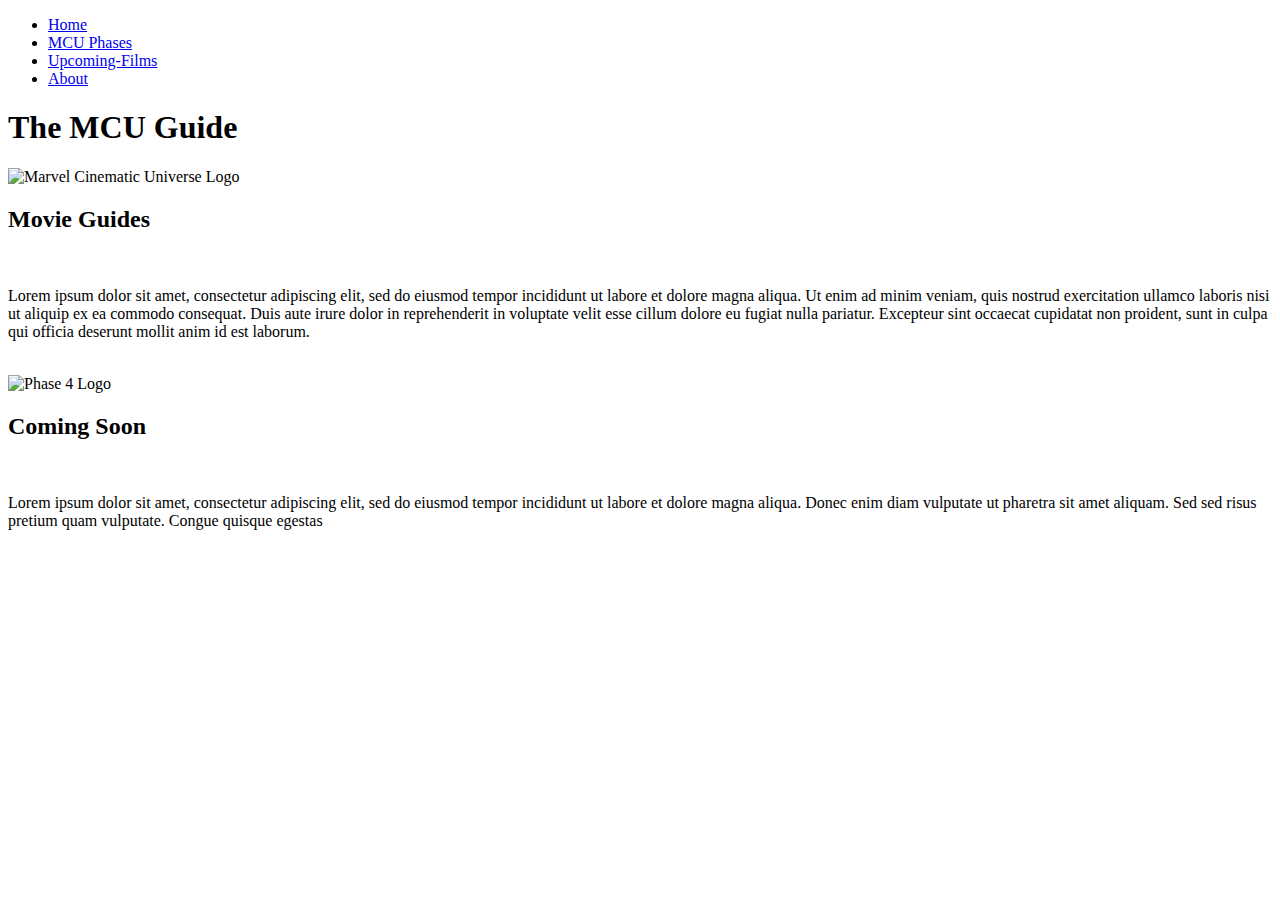
==== index.html @ 6202f154 "index.html" ====
<!DOCTYPE html>

<html lang="en">

<head>
    <meta charset="UTF-8">
    <meta http-equiv="X-UA-Compatible" content="IE=edge">
    <meta name="viewport" content="width=device-width, intial-scale=1.8">
    <title>My website</title>
    <link rel="stylesheet" href="clmaterial.css" />
</head>

<body>

    <nav class="nav">
        <ul>
            <li><a href="index.html">Home</a></li>
            <li><a href="mcu-phases.html">MCU Phases</a></li>
            <li><a href="upcoming-films.html">Upcoming-Films</a></li>
            <li><a href="about.html">About</a></li>
        </ul>
    </nav>

    <div id="main">
        <h1>The MCU Guide</h1>
        <img width="500" src="img/MCU.png" alt="Marvel Cinematic Universe Logo" />
        <br>
        <!--space between picture and h2-->
        <h2>Movie Guides</h2>
        <br>
        <!--Add text later and fix text-->
        <p>Lorem ipsum dolor sit amet, consectetur adipiscing elit, sed do eiusmod tempor incididunt ut labore et dolore
            magna aliqua. Ut enim ad minim veniam, quis nostrud exercitation ullamco laboris nisi ut aliquip ex ea
            commodo consequat. Duis aute irure dolor in reprehenderit in voluptate velit esse cillum dolore eu fugiat
            nulla pariatur. Excepteur sint occaecat cupidatat non proident, sunt in culpa qui officia deserunt mollit
            anim id est laborum.</p>
        <br>
        <img width="500" src="img/home-p4.png" alt=" Phase 4 Logo" />
        <br>
        <h2>Coming Soon</h2>
        <br>
        <p>Lorem ipsum dolor sit amet, consectetur adipiscing elit, sed do eiusmod tempor incididunt ut labore et dolore
            magna aliqua. Donec enim diam vulputate ut pharetra sit amet aliquam. Sed sed risus pretium quam vulputate.
            Congue quisque egestas</p>
        <br>
        <br>
    </div>


</body>

</html>
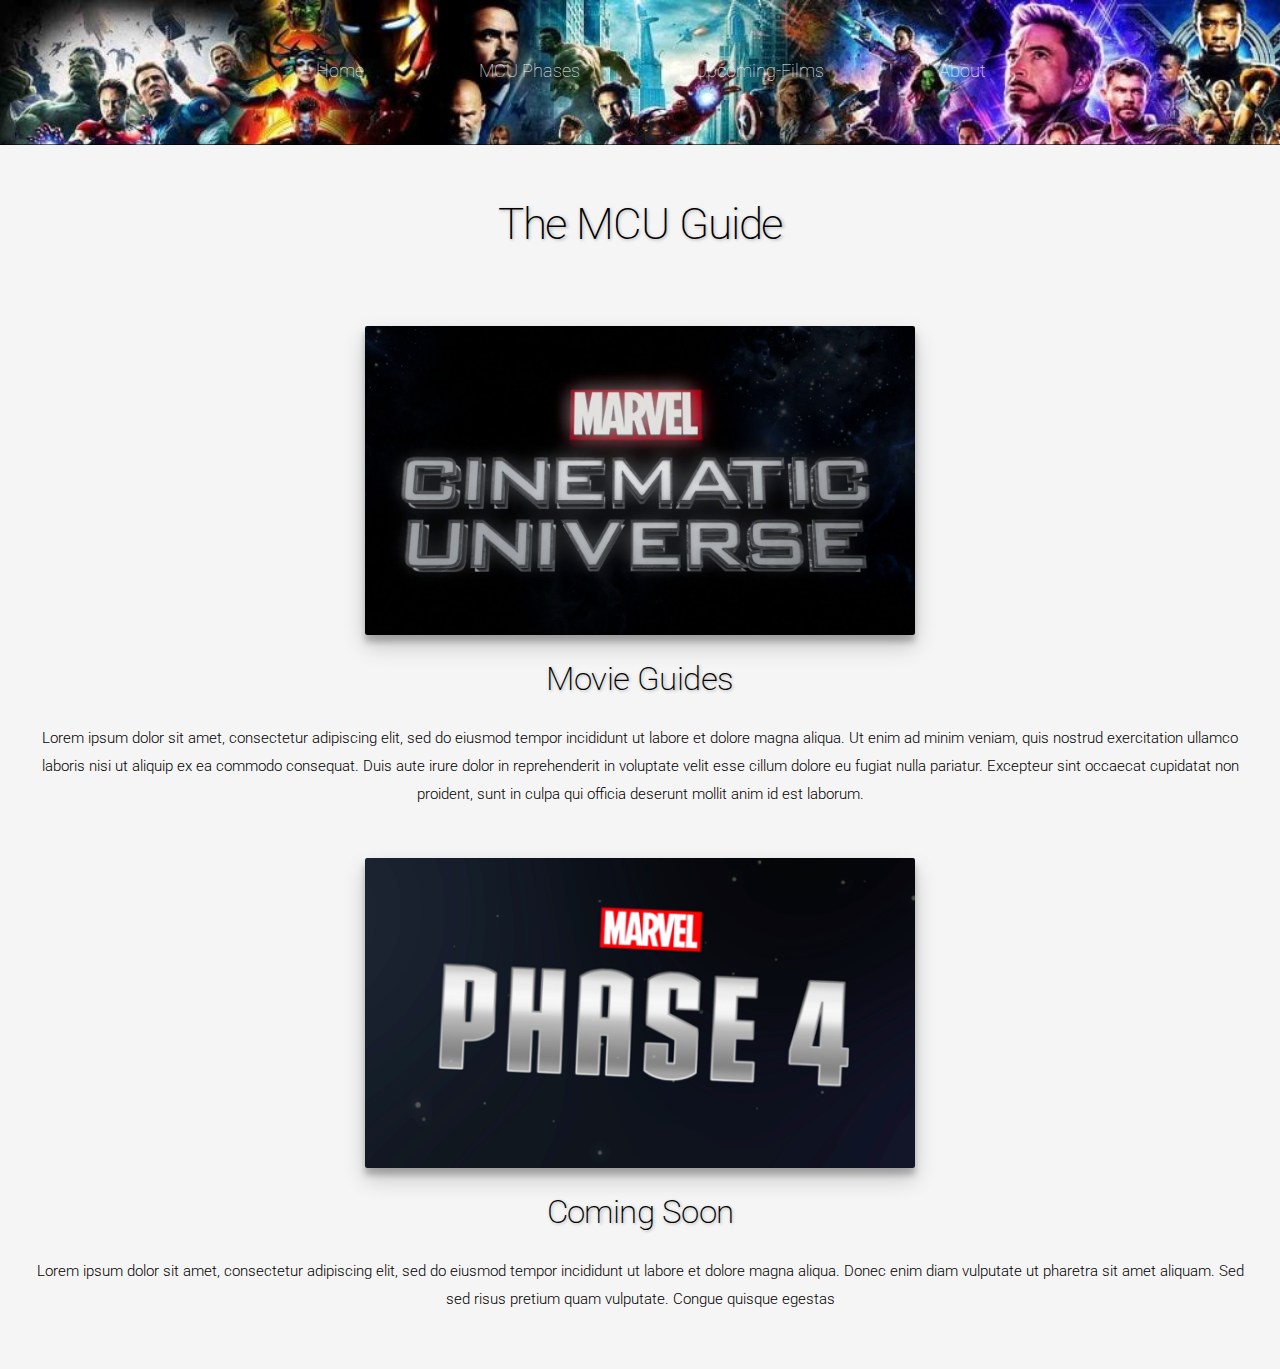
==== commit adee1561: "Update index.html" ====
--- a/index.html
+++ b/index.html
@@ -14,10 +14,10 @@
 
     <nav class="nav">
         <ul>
-            <li><a href="index.html">Home</a></li>
-            <li><a href="mcu-phases.html">MCU Phases</a></li>
-            <li><a href="upcoming-films.html">Upcoming-Films</a></li>
-            <li><a href="about.html">About</a></li>
+            <li><a href="website/index.html">Home</a></li>
+            <li><a href="website/mcu-phases.html">MCU Phases</a></li>
+            <li><a href="website/upcoming-films.html">Upcoming-Films</a></li>
+            <li><a href="website/about.html">About</a></li>
         </ul>
     </nav>
 
--- a/clmaterial.css
+++ b/clmaterial.css
@@ -0,0 +1,890 @@
+@charset "UTF-8";
+@import url("https://fonts.googleapis.com/css?family=Roboto");
+html {
+  font-family: Roboto, sans-serif;
+  background-color: #f5f5f5;
+  font-size: 10px;
+  box-sizing: border-box;
+  zoom: 110%;
+}
+
+* {
+  box-sizing: inherit;
+  position: relative;
+}
+
+.nav ul {
+  margin: 0;
+}
+
+.nav li {
+  display: inline;
+}
+
+.nav a {
+  display: inline-block;
+  padding: 3em;
+  color: rgb(245, 240, 240);
+}
+
+.nav {
+  background-image: url(img/mcu-header.jpg);
+  background-size: cover;
+  text-align: center;
+  font-size: 1.2em;
+  font-weight: lighter;
+  border-bottom: 1px solid rgba(0, 0, 0, 0.6);
+}
+
+.nav a:hover {
+  background-color: rgba(255, 255, 255, 0.3);
+}
+
+a,
+a[xx] {
+  background-color: transparent;
+  color: #000000;
+  text-decoration: none;
+  display: inline-block;
+  z-index: 1;
+}
+a:active,
+a[xx]:active {
+  outline: 0;
+}
+a:hover,
+a[xx]:hover {
+  outline: 0;
+  background-color: rgba(141, 141, 150, 0.534);
+}
+
+b {
+  font-weight: 700;
+}
+
+strong {
+  font-weight: 700;
+}
+
+#main {
+  text-align: center;
+}
+
+#phases {
+  text-align: center;
+}
+
+#upcoming-films {
+  text-align: center;
+}
+
+h1,
+h1[xx] {
+  margin: 0 5% 2rem;
+  text-shadow: 1px 1px 3px rgba(0, 0, 0, 0.3);
+  font-weight: 200;
+  font-size: 4rem;
+  line-height: 1.1;
+  letter-spacing: -1px;
+  margin-top: 50px;
+  text-align: center;
+  margin-bottom: 50px;
+}
+
+h2,
+h2[xx] {
+  margin: 5px 5% 0 5%;
+  text-shadow: 1px 1px 3px rgba(0, 0, 0, 0.3);
+  font-weight: 200;
+  font-size: 3rem;
+  line-height: 1.1;
+  letter-spacing: -0.05rem;
+}
+
+h3,
+h3[xx] {
+  margin: 5px 5% 0 5%;
+  font-weight: 200;
+  font-size: 2.5rem;
+  line-height: 1.3;
+  letter-spacing: -0.05rem;
+}
+
+h4,
+h4[xx] {
+  margin: 5px 5% 0 5%;
+  font-weight: 200;
+  font-size: 2rem;
+  line-height: 1.3;
+  letter-spacing: -0.05rem;
+}
+
+h5,
+h5[xx] {
+  margin: 5px 5% 0 5%;
+  font-weight: 200;
+  font-size: 1.4rem;
+  line-height: 1.5;
+  letter-spacing: 0;
+  text-transform: uppercase;
+  font-weight: 700;
+}
+
+h6,
+h6[xx] {
+  margin: 5px 5% 0 5%;
+  font-weight: 200;
+  font-size: 1.4rem;
+  line-height: 1.5;
+  letter-spacing: 0;
+  text-transform: uppercase;
+  font-weight: 400;
+}
+
+img,
+img[xx] {
+  border: 0;
+  margin: 20px 5% 10px 5%;
+  height: auto;
+  max-width: 90%;
+  border-radius: 2px;
+  box-shadow: 0 10px 20px rgba(0, 0, 0, 0.19), 0 6px 6px rgba(0, 0, 0, 0.23);
+}
+
+::-moz-selection {
+  background-color: #3f51b5;
+  color: #fff;
+}
+
+::selection {
+  background-color: #3f51b5;
+  color: #fff;
+}
+
+:after {
+  box-sizing: inherit;
+  position: relative;
+  transition: all 0.3s ease-in-out;
+}
+
+:before {
+  box-sizing: inherit;
+  position: relative;
+  transition: all 0.3s ease-in-out;
+}
+
+:focus {
+  outline: 0;
+}
+
+body {
+  color: #000;
+  margin: 0;
+  font-size: 1.4rem;
+  line-height: 1.8;
+  font-weight: 300;
+}
+
+form {
+  background-color: #fff;
+  box-shadow: 0 10px 20px rgba(0, 0, 0, 0.19), 0 6px 6px rgba(0, 0, 0, 0.23);
+  border-radius: 2px;
+  margin: 7%;
+  padding: 8%;
+}
+
+table {
+  margin: 7%;
+  padding: 8%;
+  width: 86%;
+  background-color: #fff;
+  border-radius: 2px;
+  box-shadow: 0 10px 20px rgba(0, 0, 0, 0.19), 0 6px 6px rgba(0, 0, 0, 0.23);
+  text-align: left;
+}
+table td {
+  height: 3.2em;
+  border-bottom: 1px solid #e0e0e0;
+  padding: 1rem;
+}
+table th {
+  height: 4em;
+  border-bottom: 1px solid #e0e0e0;
+  padding: 1rem;
+  font-weight: 700;
+  color: #616161;
+}
+table th:before {
+  content: "";
+  width: 100%;
+  height: 100%;
+  position: absolute;
+  display: block;
+  top: 0;
+  left: 0;
+  background: #f5f5f5;
+  z-index: -1;
+  opacity: 0;
+  visibility: hidden;
+}
+table th:hover:before {
+  opacity: 1;
+  visibility: visible;
+}
+table tbody tr:hover {
+  background: #f5f5f5;
+}
+
+card {
+  background: #fff;
+  display: block;
+  margin: 7%;
+  padding: 2rem;
+  width: 86%;
+  box-shadow: 0 10px 20px rgba(0, 0, 0, 0.19), 0 6px 6px rgba(0, 0, 0, 0.23);
+  border-radius: 2px;
+  margin-bottom: 2rem;
+}
+card hr[xx] {
+  margin: 1rem 0;
+}
+card:last-child {
+  margin-bottom: 0;
+}
+card > h5 {
+  margin-top: 10px;
+  margin-bottom: 25px;
+}
+card > img,
+card > img[xx] {
+  width: calc(100% + 4rem);
+  max-width: none;
+  margin: 0 0 2rem -2rem;
+  display: block;
+  padding: 0px;
+  margin: 0 0 2rem -2rem;
+  display: block;
+  box-shadow: none;
+  border-radius: 0px;
+}
+card > img:first-child,
+card > img[xx]:first-child {
+  margin: -2rem 0 2rem -2rem;
+  border-radius: 2px 2px 0px 0px;
+}
+card > img:last-child,
+card > img[xx]:last-child {
+  margin: 0 0 -2rem -2rem;
+  border-radius: 0px 0px 2px 2px;
+}
+card hr {
+  margin: 1rem 0;
+}
+
+@media (min-width: 900px) {
+  form {
+    padding: 4%;
+    margin: 7% 15% 7% 15%;
+  }
+
+  table {
+    padding: 4%;
+    margin: 7% 15% 7% 15%;
+    width: 70%;
+  }
+
+  card {
+    margin: 7% 15% 7% 15%;
+    width: 70%;
+  }
+}
+@media (min-width: 1200px) {
+  form {
+    padding: 3%;
+    margin: 7% 25% 7% 25%;
+  }
+
+  table {
+    padding: 2%;
+    margin: 7% 20% 7% 20%;
+    width: 60%;
+  }
+
+  card {
+    margin: 7% 20% 7% 20%;
+    width: 60%;
+  }
+}
+@media (max-width: 50rem) {
+  body {
+    overflow-x: hidden;
+    padding-top: 4.4rem;
+  }
+
+  [btn][full] {
+    width: 100%;
+  }
+
+  button[xx][full] {
+    width: 100%;
+  }
+
+  input[type="submit"][full] {
+    width: 100%;
+  }
+
+  button[full] {
+    width: 100%;
+  }
+}
+p {
+  margin: 0 2% 0 2%;
+}
+
+button,
+button[xx] {
+  transition: all 0.3s ease-in-out;
+  cursor: pointer;
+  color: #fff;
+  padding: 10px;
+  background: #3f51b5;
+  border: 1px solid #3f51b5;
+  border-radius: 1.5px;
+  box-shadow: 0 0 0 transparent;
+  text-transform: uppercase;
+  text-decoration: none;
+  text-align: center;
+  font-size: 1.2rem;
+  font-weight: 700;
+  line-height: 1rem;
+  float: none;
+  margin: auto;
+  box-shadow: 0 1px 3px rgba(0, 0, 0, 0.12), 0 1px 2px rgba(0, 0, 0, 0.24);
+}
+button:before,
+button[xx]:before {
+  content: "";
+  position: absolute;
+  z-index: -1;
+  opacity: 0;
+  width: 100%;
+  height: 100%;
+  left: 0;
+  top: 0;
+  transform: scale3d(1.2, 1.2, 1.2);
+  background: #3f51b5;
+}
+button:disabled,
+button[xx]:disabled {
+  border-color: #9fa8da;
+  background: #9fa8da;
+  color: #fff;
+  cursor: default;
+}
+button:not(:disabled):hover,
+button[xx]:not(:disabled):hover {
+  background: #283593;
+}
+button:not(:disabled):hover:active,
+button[xx]:not(:disabled):hover:active {
+  box-shadow: none;
+  transition: none;
+}
+
+input[type="submit"] {
+  cursor: pointer;
+  color: #3f51b5;
+  display: inline-block;
+  padding: 1.4rem 2rem;
+  background-color: #3f51b5;
+  border: 1px solid #3f51b5;
+  border-radius: 2px;
+  box-shadow: 0 0 0 transparent;
+  text-transform: uppercase;
+  text-decoration: none;
+  text-align: center;
+  font-size: 1.2rem;
+  font-weight: 700;
+  line-height: 1rem;
+  margin: 0 1rem 1rem 0;
+}
+input[type="submit"]:before {
+  content: "";
+  position: absolute;
+  z-index: -1;
+  opacity: 0;
+  width: 100%;
+  height: 100%;
+  left: 0;
+  top: 0;
+  transform: scale3d(1.2, 1.2, 1.2);
+  background-color: #3f51b5;
+}
+input[type="submit"]:disabled {
+  border-color: #bdbdbd;
+  background: #bdbdbd;
+  color: #5c6bc0;
+  cursor: default;
+}
+input[type="submit"]:not(:disabled):hover {
+  background: #f5f5f5;
+}
+input[type="submit"]:not(:disabled):hover:active {
+  box-shadow: none;
+  transition: none;
+}
+
+footer {
+  color: #fff;
+  width: 100%;
+  max-width: 90rem;
+  margin: auto;
+  padding: 2rem;
+  overflow: visible;
+}
+footer:before {
+  content: "";
+  background: #3f51b5;
+  width: 102vw;
+  height: 100%;
+  position: absolute;
+  left: 50%;
+  top: 0;
+  transform: translate(-50%, 0);
+}
+
+label,
+label[xx] {
+  display: inline-block;
+  width: 100%;
+  text-transform: uppercase;
+  font-size: 1.2rem;
+  font-weight: 400;
+  margin-top: 1rem;
+}
+label:first-child,
+label[xx]:first-child {
+  margin-top: 0;
+}
+
+input {
+  transition: all 0.3s ease-in-out;
+}
+input:not([type="radio"]):not([type="checkbox"]):not([type="button"]):not([type="submit"])[xx] {
+  display: inline-block;
+  background: 0 0;
+  width: 100%;
+  padding: 0.5rem 0 1rem;
+  margin-bottom: 2rem;
+  border: none;
+  border-bottom: 1px solid #bdbdbd;
+  font-size: 1.4rem;
+  font-weight: 300;
+  border-radius: 0;
+}
+input:not([type="radio"]):not([type="checkbox"]):not([type="button"]):not([type="submit"])[xx]:focus {
+  color: #3f51b5;
+  border-color: #3f51b5;
+  outline: 0;
+}
+input:not([type="radio"]):not([type="checkbox"]):not([type="button"]):not([type="submit"])[xx]:hover {
+  color: #3f51b5;
+  border-color: #3f51b5;
+  outline: 0;
+}
+input:not([type="radio"]):not([type="checkbox"]):not([type="button"]):not([type="submit"]) {
+  display: inline-block;
+  background: 0 0;
+  width: 100%;
+  padding: 0.5rem 0 1rem;
+  margin-bottom: 2rem;
+  border: none;
+  border-bottom: 1px solid #bdbdbd;
+  font-size: 1.4rem;
+  font-weight: 300;
+  border-radius: 0;
+}
+input:not([type="radio"]):not([type="checkbox"]):not([type="button"]):not([type="submit"]):focus {
+  color: #3f51b5;
+  border-color: #3f51b5;
+  outline: 0;
+}
+input:not([type="radio"]):not([type="checkbox"]):not([type="button"]):not([type="submit"]):hover {
+  color: #3f51b5;
+  border-color: #3f51b5;
+  outline: 0;
+}
+
+textarea[xx],
+textarea {
+  transition: all 0.3s ease-in-out;
+  display: inline-block;
+  background: 0 0;
+  background-color: #fff;
+  width: 100%;
+  padding: 0.5rem 0 1rem;
+  margin-bottom: 2rem;
+  border: none;
+  border-bottom: 1px solid #bdbdbd;
+  border-radius: 0;
+  min-height: 50px;
+  height: 100px;
+  max-height: 250px;
+  padding-right: 2rem;
+}
+textarea[xx]:focus,
+textarea:focus {
+  color: #3f51b5;
+  border-color: #3f51b5;
+  outline: 0;
+}
+textarea[xx]:hover,
+textarea:hover {
+  color: #3f51b5;
+  border-color: #3f51b5;
+  outline: 0;
+}
+
+select {
+  transition: all 0.3s ease-in-out;
+  padding: 0.5rem 3rem 0.5rem 1rem;
+  display: block;
+  width: 100%;
+  border: none;
+  border-bottom: 1px solid #bdbdbd;
+  background: inherit;
+  background-size: 2rem;
+  height: 4rem;
+  font-size: 1.4rem;
+  font-weight: 300;
+  text-indent: 0.5rem;
+  margin: 0.5rem 0 2rem;
+  appearance: none;
+  cursor: pointer;
+  color: inherit;
+}
+select:focus {
+  border-color: #3f51b5;
+  outline: 0;
+}
+select:hover {
+  border-color: #3f51b5;
+  outline: 0;
+}
+
+input[type="radio"][xx] {
+  z-index: 2;
+  opacity: 0;
+  margin-right: -2rem;
+  width: 2rem;
+  height: 2rem;
+  vertical-align: middle;
+  cursor: pointer;
+}
+input[type="radio"][xx] + label {
+  width: auto;
+  text-transform: none;
+  font-size: 1.4rem;
+  font-weight: 200;
+}
+input[type="radio"][xx] + label:before {
+  content: "";
+  display: inline-block;
+  width: 2rem;
+  height: 2rem;
+  border: 1px solid #5c6bc0;
+  background: #fff;
+  vertical-align: middle;
+  margin-right: 1rem;
+  border-radius: 100%;
+}
+input[type="radio"][xx] + label:after {
+  content: "";
+  position: absolute;
+  opacity: 0;
+  visibility: hidden;
+  pointer-events: none;
+  width: 1.6rem;
+  height: 1.6rem;
+  left: 2px;
+  top: 4px;
+  transform: scale(0);
+}
+input[type="radio"][xx]:checked + label:before {
+  background: #3f51b5;
+  border-color: #3f51b5;
+}
+input[type="radio"][xx]:checked + label:after {
+  opacity: 1;
+  visibility: visible;
+  background: #3f51b5;
+  border: 1px solid #fff;
+  border-radius: 100%;
+  transform: scale(1);
+  top: 0.5rem;
+}
+
+section[xx] {
+  margin: auto;
+  padding: 4rem 2rem;
+  width: 100%;
+  max-width: 90rem;
+}
+
+p[xx] {
+  margin: 0 0 2rem;
+}
+p[xx]:last-child {
+  margin: 0;
+}
+
+hr,
+hr[xx] {
+  background: #bdbdbd;
+  border: none;
+  width: 100%;
+  height: 1px;
+  margin: 4rem 0;
+}
+
+ul,
+ul[xx] {
+  transition: all 0.3s ease-in-out;
+  padding-left: 2rem;
+  margin: 0 0 2rem;
+  list-style: disc;
+}
+ul ol,
+ul[xx] ol {
+  margin-bottom: 0;
+}
+ul ul,
+ul[xx] ul {
+  margin-bottom: 0;
+  list-style: circle;
+}
+
+ol,
+ol[xx] {
+  padding-left: 2rem;
+  margin: 0 0 2rem;
+  list-style: decimal;
+}
+ol ol,
+ol[xx] ol {
+  margin-bottom: 0;
+  list-style: lower-alpha;
+}
+ol ul,
+ol[xx] ul {
+  margin-bottom: 0;
+}
+
+tr {
+  transition: all 0.3s ease-in-out;
+}
+
+[full] {
+  width: 100%;
+}
+
+[no-margins] {
+  margin: 0%;
+}
+
+[fs-xs] {
+  font-size: 1.1rem;
+}
+
+[fs-s] {
+  font-size: 1.2rem;
+}
+
+[fs-m] {
+  font-size: 1.4rem;
+}
+
+[fs-l] {
+  font-size: 1.6rem;
+}
+
+[fs-xl] {
+  font-size: 2.4rem;
+}
+
+[txt-l] {
+  text-align: left;
+}
+
+[txt="r"] {
+  text-align: right;
+}
+
+[txt-c] {
+  text-align: center;
+}
+
+[txt-j] {
+  text-align: justify;
+}
+
+blockquote,
+blockquote[xx] {
+  margin: 5px 0px 0px 5%;
+  padding: 1rem 2rem;
+  border-left: 4px solid #3f51b5;
+}
+
+pre,
+pre[xx] {
+  margin: 5px 8% 0 8%;
+  padding: 2% 0px 0px 0px;
+  overflow-x: auto;
+  font-family: monospace;
+  background: #e0e0e0;
+  border: 1px solid #3f51b5;
+}
+
+input[type="checkbox"][xx],
+input[type="checkbox"] {
+  z-index: 2;
+  opacity: 0;
+  margin-right: -2rem;
+  width: 2rem;
+  height: 2rem;
+  vertical-align: middle;
+  cursor: pointer;
+}
+input[type="checkbox"][xx] + label,
+input[type="checkbox"] + label {
+  width: auto;
+  text-transform: none;
+  font-size: 1.4rem;
+  font-weight: 200;
+}
+input[type="checkbox"][xx] + label:before,
+input[type="checkbox"] + label:before {
+  content: "";
+  display: inline-block;
+  width: 2rem;
+  height: 2rem;
+  border: 1px solid #5c6bc0;
+  background: #fff;
+  vertical-align: middle;
+  margin-right: 1rem;
+  border-radius: 2px;
+}
+input[type="checkbox"][xx] + label:after,
+input[type="checkbox"] + label:after {
+  content: "";
+  position: absolute;
+  opacity: 0;
+  visibility: hidden;
+  pointer-events: none;
+  width: 1.6rem;
+  height: 1.6rem;
+  left: 2px;
+  top: 4px;
+  transform: scale(0);
+  border-radius: 100%;
+  background-size: 100%;
+}
+input[type="checkbox"][xx]:checked + label:before,
+input[type="checkbox"]:checked + label:before {
+  background: #3f51b5;
+  border-color: #3f51b5;
+}
+input[type="checkbox"][xx]:checked + label:after,
+input[type="checkbox"]:checked + label:after {
+  content: "✔";
+  color: #fff;
+  opacity: 1;
+  visibility: visible;
+  left: 4.5px;
+  top: 0.2rem;
+  transform: scale(1);
+}
+input[type="checkbox"][xx]:disabled,
+input[type="checkbox"]:disabled {
+  cursor: default;
+}
+input[type="checkbox"][xx]:disabled + label:before,
+input[type="checkbox"]:disabled + label:before {
+  background: #9fa8da;
+  border-color: #9fa8da;
+}
+input[type="checkbox"][xx]:disabled + label:after,
+input[type="checkbox"]:disabled + label:after {
+  content: "✔";
+  color: #fff;
+  opacity: 1;
+  visibility: visible;
+  left: 4.5px;
+  top: 0.2rem;
+  transform: scale(1);
+}
+input[type="checkbox"][xx]:disabled:not([checked]) + label:before,
+input[type="checkbox"]:disabled:not([checked]) + label:before {
+  background: #e0e0e0;
+  border-color: #e0e0e0;
+}
+input[type="checkbox"][xx]:disabled:not([checked]) + label:after,
+input[type="checkbox"]:disabled:not([checked]) + label:after {
+  content: "";
+  visibility: visible;
+  transform: scale(1);
+}
+
+input[type="radio"] {
+  z-index: 2;
+  opacity: 0;
+  margin-right: -2rem;
+  width: 2rem;
+  height: 2rem;
+  vertical-align: middle;
+  cursor: pointer;
+}
+input[type="radio"] + label {
+  width: auto;
+  text-transform: none;
+  font-size: 1.4rem;
+  font-weight: 200;
+}
+input[type="radio"] + label:before {
+  content: "";
+  display: inline-block;
+  width: 2rem;
+  height: 2rem;
+  border: 1px solid #5c6bc0;
+  background: #fff;
+  vertical-align: middle;
+  margin-right: 1rem;
+  border-radius: 100%;
+}
+input[type="radio"] + label:after {
+  content: "";
+  position: absolute;
+  opacity: 0;
+  visibility: hidden;
+  pointer-events: none;
+  width: 1.6rem;
+  height: 1.6rem;
+  left: 2px;
+  top: 4px;
+  transform: scale(0);
+}
+input[type="radio"]:checked + label:before {
+  background: #3f51b5;
+  border-color: #3f51b5;
+}
+input[type="radio"]:checked + label:after {
+  transform: scale(1);
+  top: 0.5rem;
+}
+
+section {
+  margin: auto;
+  padding: 4rem 2rem;
+  width: 100%;
+  max-width: 90rem;
+}
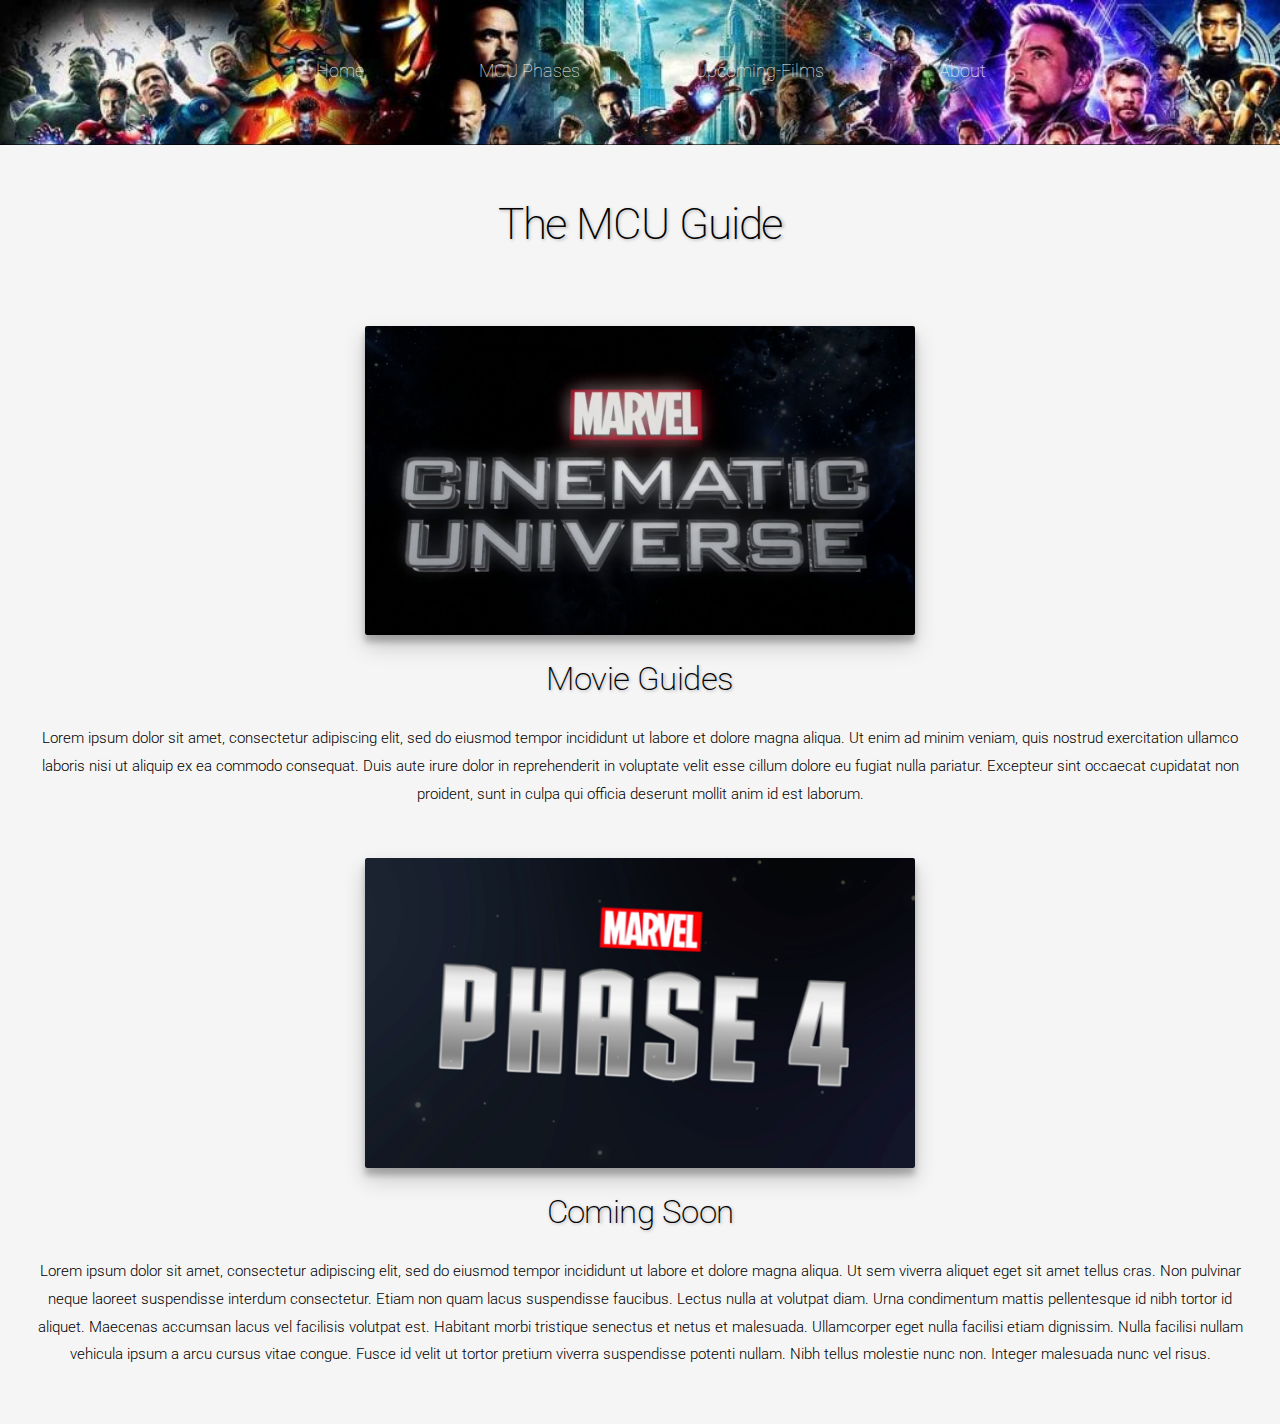
==== commit f37817b1: "Update index.html" ====
--- a/index.html
+++ b/index.html
@@ -14,10 +14,10 @@
 
     <nav class="nav">
         <ul>
-            <li><a href="website/index.html">Home</a></li>
-            <li><a href="website/mcu-phases.html">MCU Phases</a></li>
-            <li><a href="website/upcoming-films.html">Upcoming-Films</a></li>
-            <li><a href="website/about.html">About</a></li>
+            <li><a href="index.html">Home</a></li>
+            <li><a href="mcu-phases.html">MCU Phases</a></li>
+            <li><a href="upcoming-films.html">Upcoming-Films</a></li>
+            <li><a href="about.html">About</a></li>
         </ul>
     </nav>
 
@@ -40,8 +40,12 @@
         <h2>Coming Soon</h2>
         <br>
         <p>Lorem ipsum dolor sit amet, consectetur adipiscing elit, sed do eiusmod tempor incididunt ut labore et dolore
-            magna aliqua. Donec enim diam vulputate ut pharetra sit amet aliquam. Sed sed risus pretium quam vulputate.
-            Congue quisque egestas</p>
+            magna aliqua. Ut sem viverra aliquet eget sit amet tellus cras. Non pulvinar neque laoreet suspendisse
+            interdum consectetur. Etiam non quam lacus suspendisse faucibus. Lectus nulla at volutpat diam. Urna
+            condimentum mattis pellentesque id nibh tortor id aliquet. Maecenas accumsan lacus vel facilisis volutpat
+            est. Habitant morbi tristique senectus et netus et malesuada. Ullamcorper eget nulla facilisi etiam
+            dignissim. Nulla facilisi nullam vehicula ipsum a arcu cursus vitae congue. Fusce id velit ut tortor pretium
+            viverra suspendisse potenti nullam. Nibh tellus molestie nunc non. Integer malesuada nunc vel risus.</p>
         <br>
         <br>
     </div>
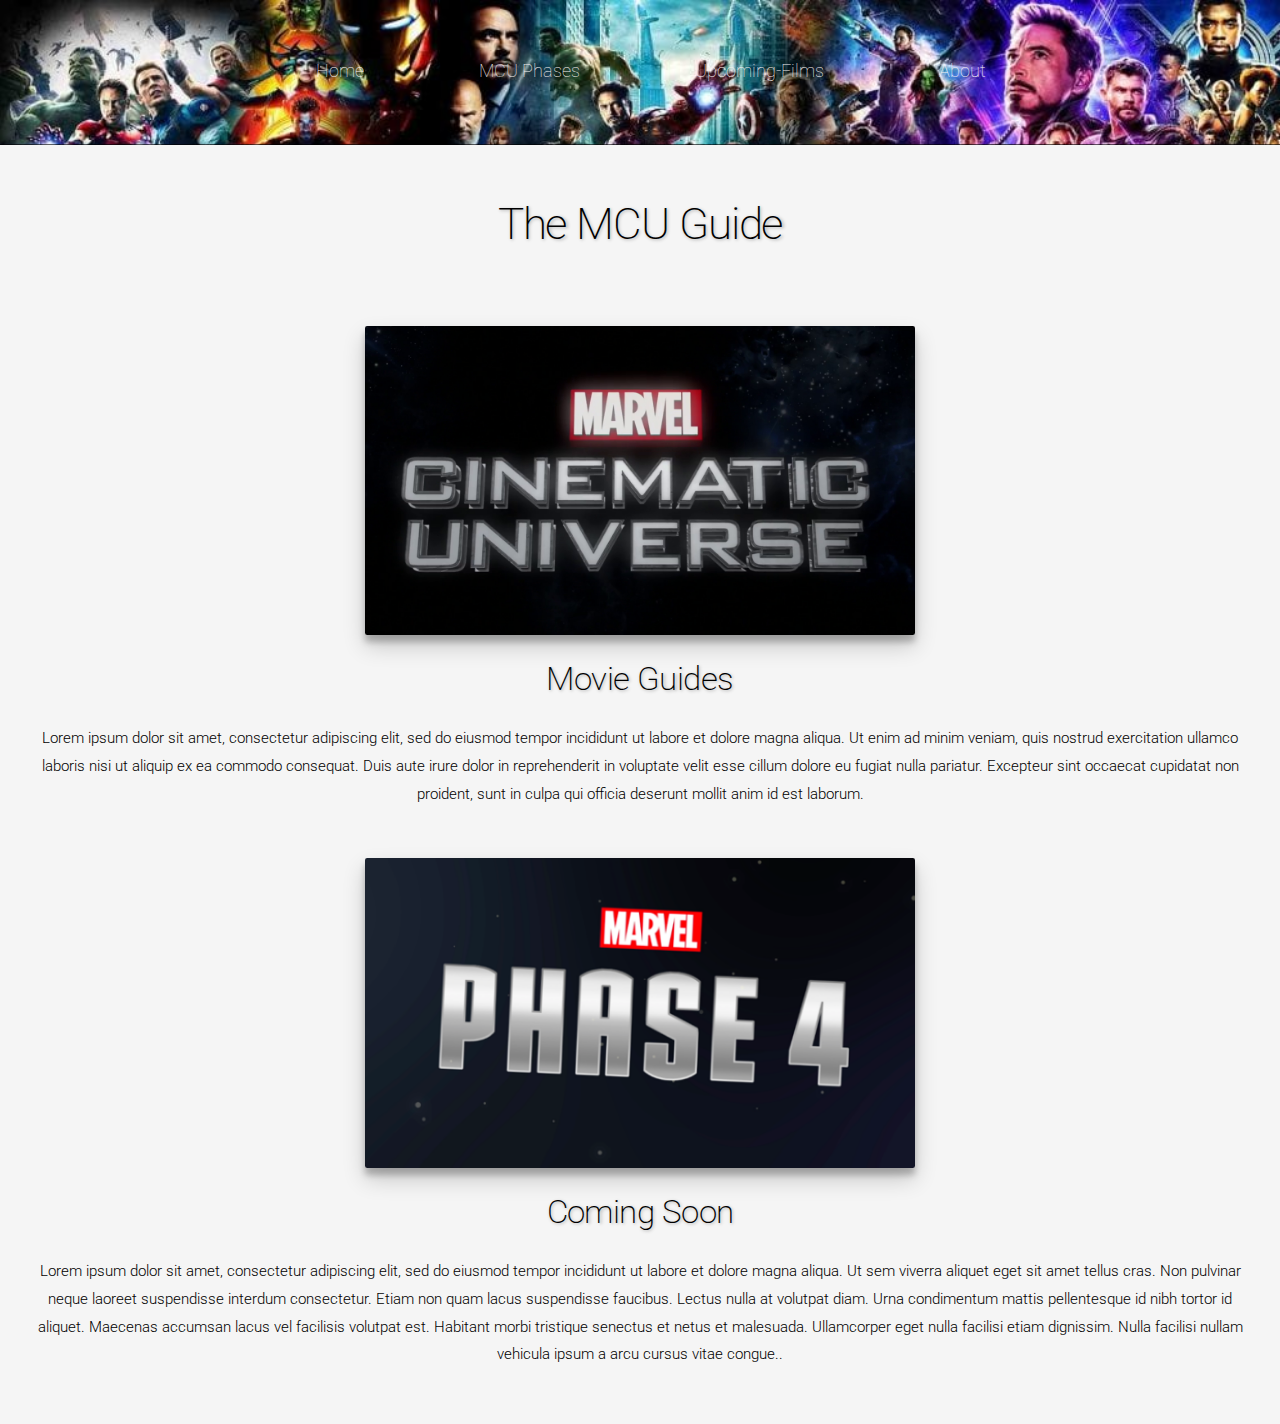
==== commit 0011fd4c: "Update index.html" ====
--- a/index.html
+++ b/index.html
@@ -28,7 +28,7 @@
         <!--space between picture and h2-->
         <h2>Movie Guides</h2>
         <br>
-        <!--Add text later and fix text-->
+        <!--Summary for home page-->
         <p>Lorem ipsum dolor sit amet, consectetur adipiscing elit, sed do eiusmod tempor incididunt ut labore et dolore
             magna aliqua. Ut enim ad minim veniam, quis nostrud exercitation ullamco laboris nisi ut aliquip ex ea
             commodo consequat. Duis aute irure dolor in reprehenderit in voluptate velit esse cillum dolore eu fugiat
@@ -44,8 +44,7 @@
             interdum consectetur. Etiam non quam lacus suspendisse faucibus. Lectus nulla at volutpat diam. Urna
             condimentum mattis pellentesque id nibh tortor id aliquet. Maecenas accumsan lacus vel facilisis volutpat
             est. Habitant morbi tristique senectus et netus et malesuada. Ullamcorper eget nulla facilisi etiam
-            dignissim. Nulla facilisi nullam vehicula ipsum a arcu cursus vitae congue. Fusce id velit ut tortor pretium
-            viverra suspendisse potenti nullam. Nibh tellus molestie nunc non. Integer malesuada nunc vel risus.</p>
+            dignissim. Nulla facilisi nullam vehicula ipsum a arcu cursus vitae congue..</p>
         <br>
         <br>
     </div>
--- a/clmaterial.css
+++ b/clmaterial.css
@@ -37,7 +37,7 @@
 }
 
 .nav a:hover {
-  background-color: rgba(255, 255, 255, 0.3);
+  background-color: rgba(17, 16, 16, 0.384);
 }
 
 a,
@@ -66,14 +66,8 @@
   font-weight: 700;
 }
 
-#main {
-  text-align: center;
-}
-
-#phases {
-  text-align: center;
-}
-
+#main,
+#phases,
 #upcoming-films {
   text-align: center;
 }
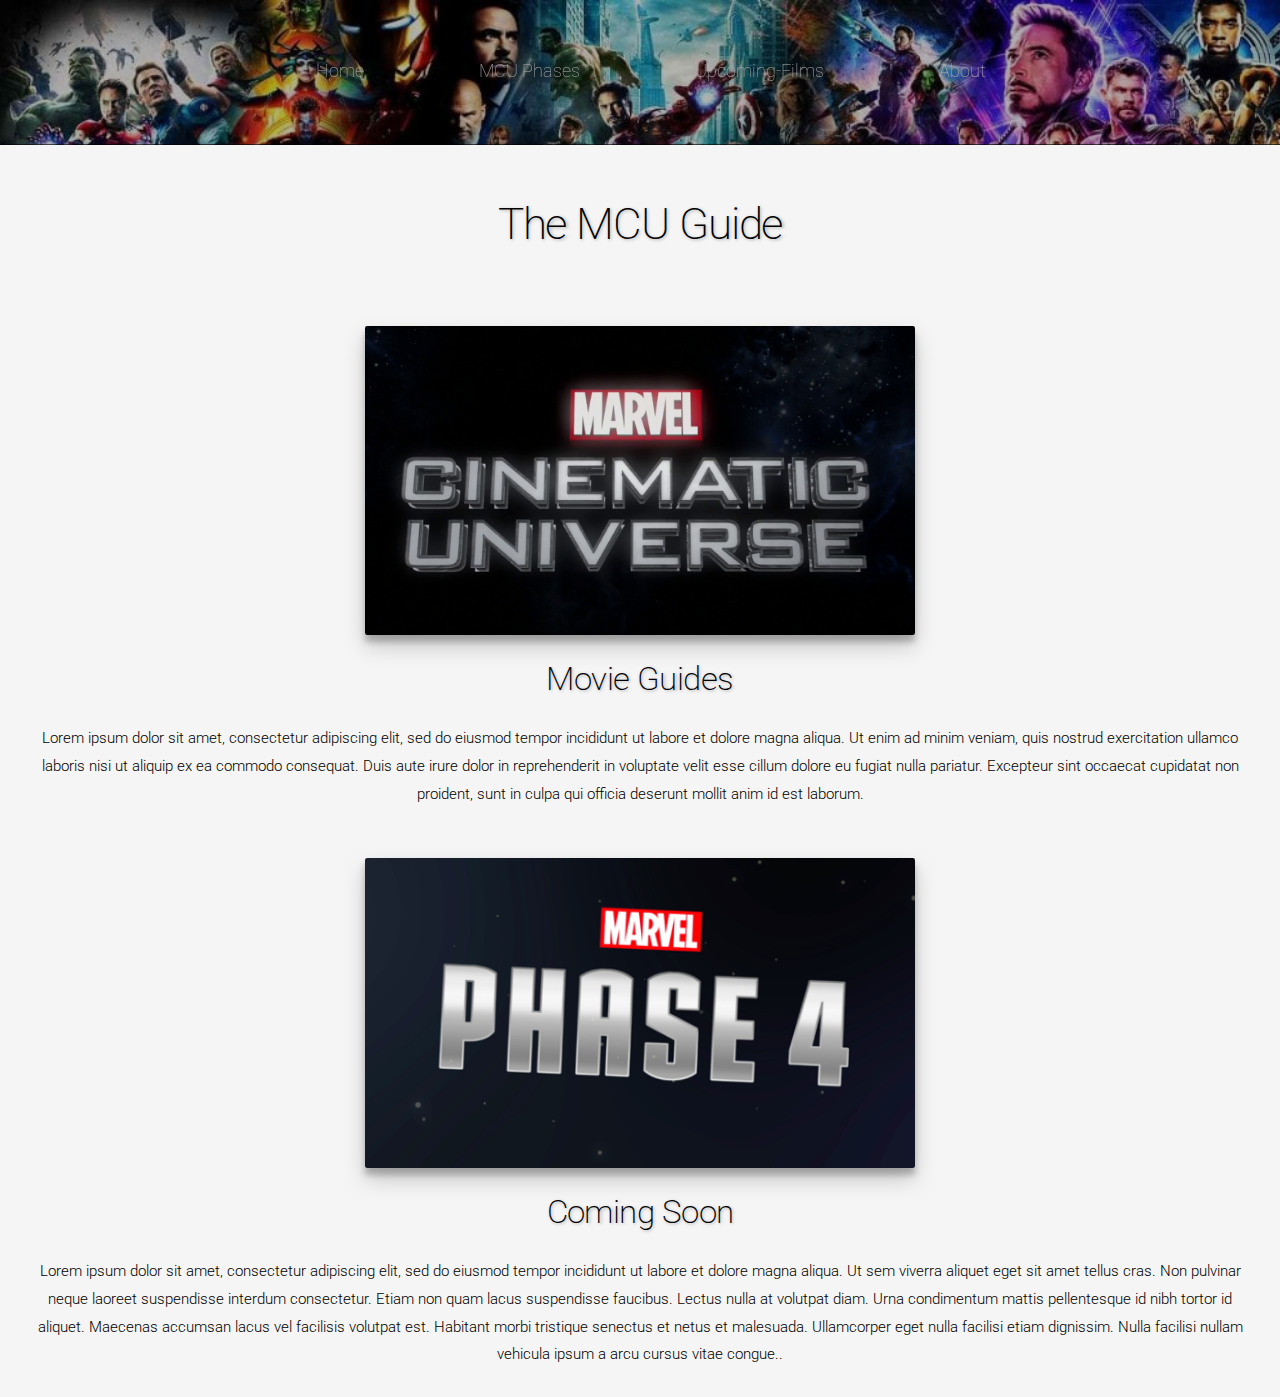
==== commit 9b83cc93: "Update index.html" ====
--- a/index.html
+++ b/index.html
@@ -46,7 +46,6 @@
             est. Habitant morbi tristique senectus et netus et malesuada. Ullamcorper eget nulla facilisi etiam
             dignissim. Nulla facilisi nullam vehicula ipsum a arcu cursus vitae congue..</p>
         <br>
-        <br>
     </div>
 
 
--- a/clmaterial.css
+++ b/clmaterial.css
@@ -34,10 +34,11 @@
   font-size: 1.2em;
   font-weight: lighter;
   border-bottom: 1px solid rgba(0, 0, 0, 0.6);
+  filter: brightness(0.7);
 }
 
 .nav a:hover {
-  background-color: rgba(17, 16, 16, 0.384);
+ background-color: rgba(17, 16, 16, 0.5);
 }
 
 a,
@@ -68,7 +69,8 @@
 
 #main,
 #phases,
-#upcoming-films {
+#upcoming-films,
+#contact {
   text-align: center;
 }
 
